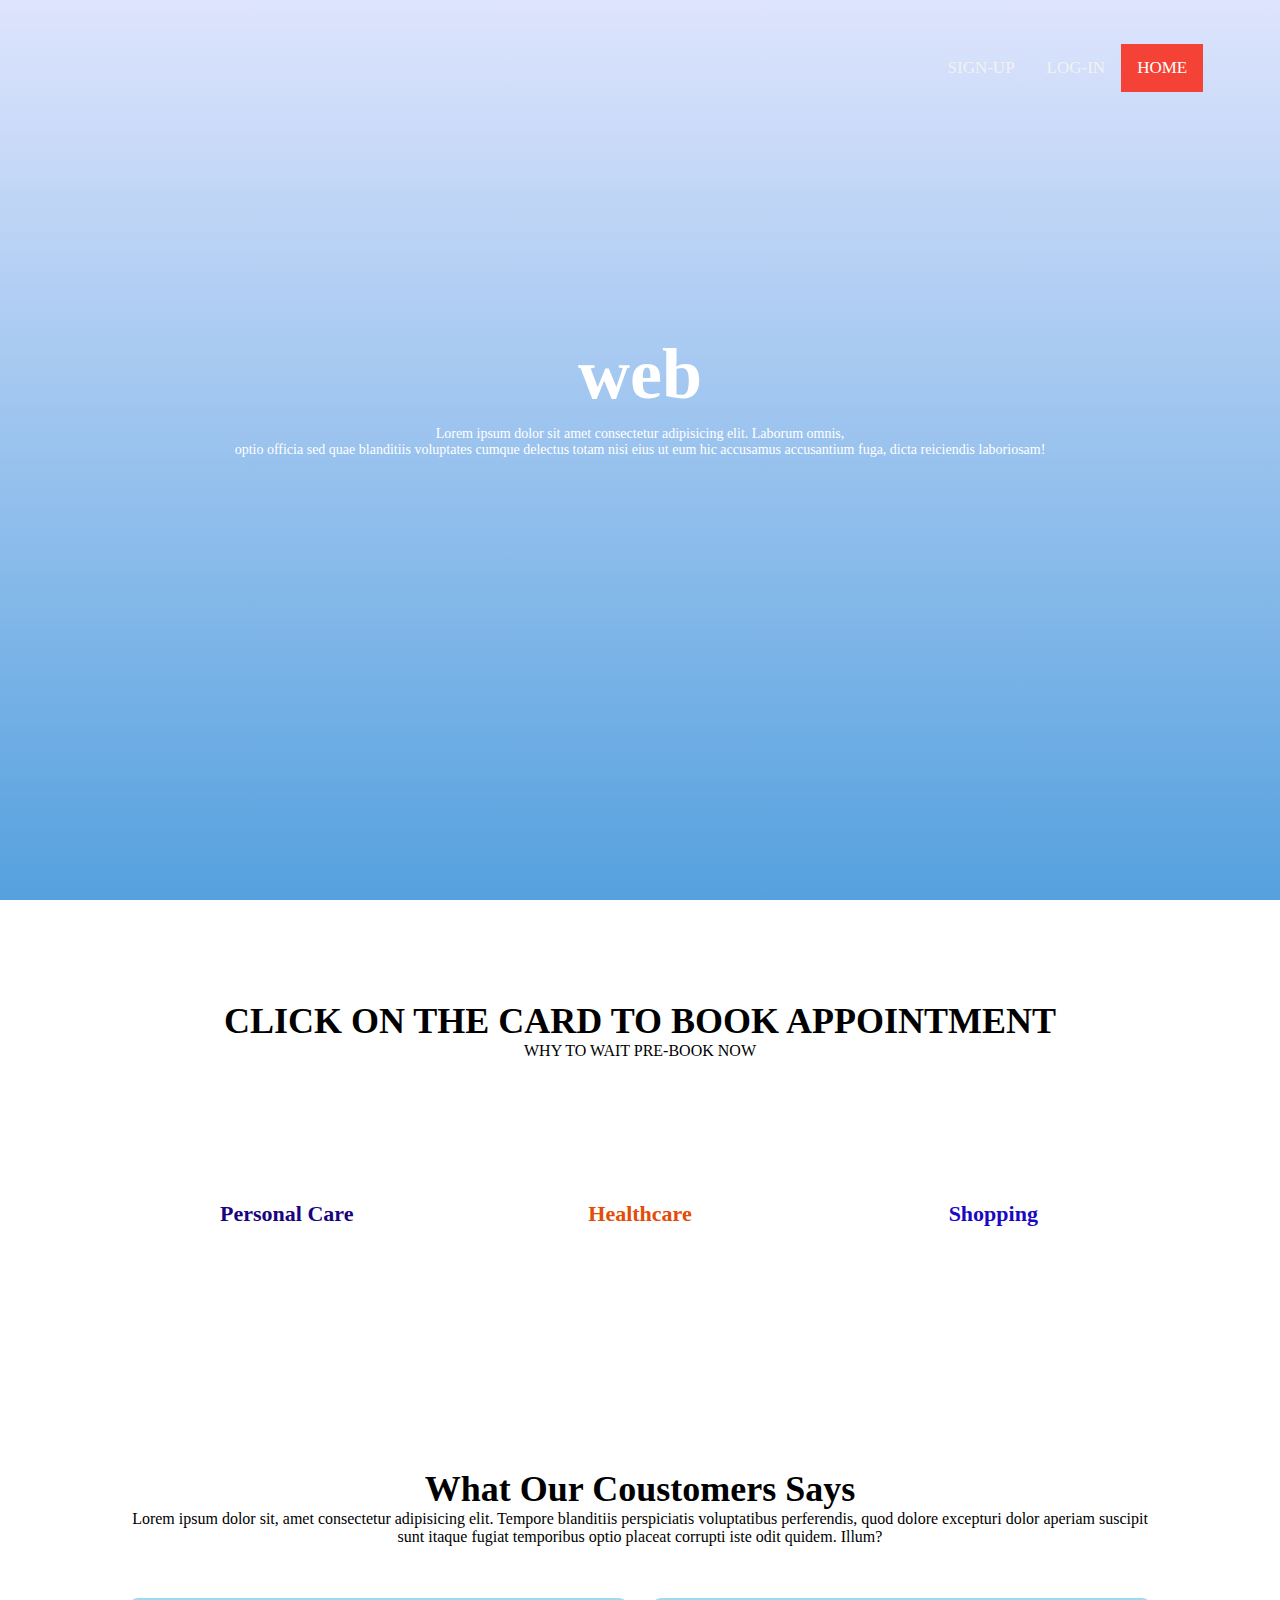
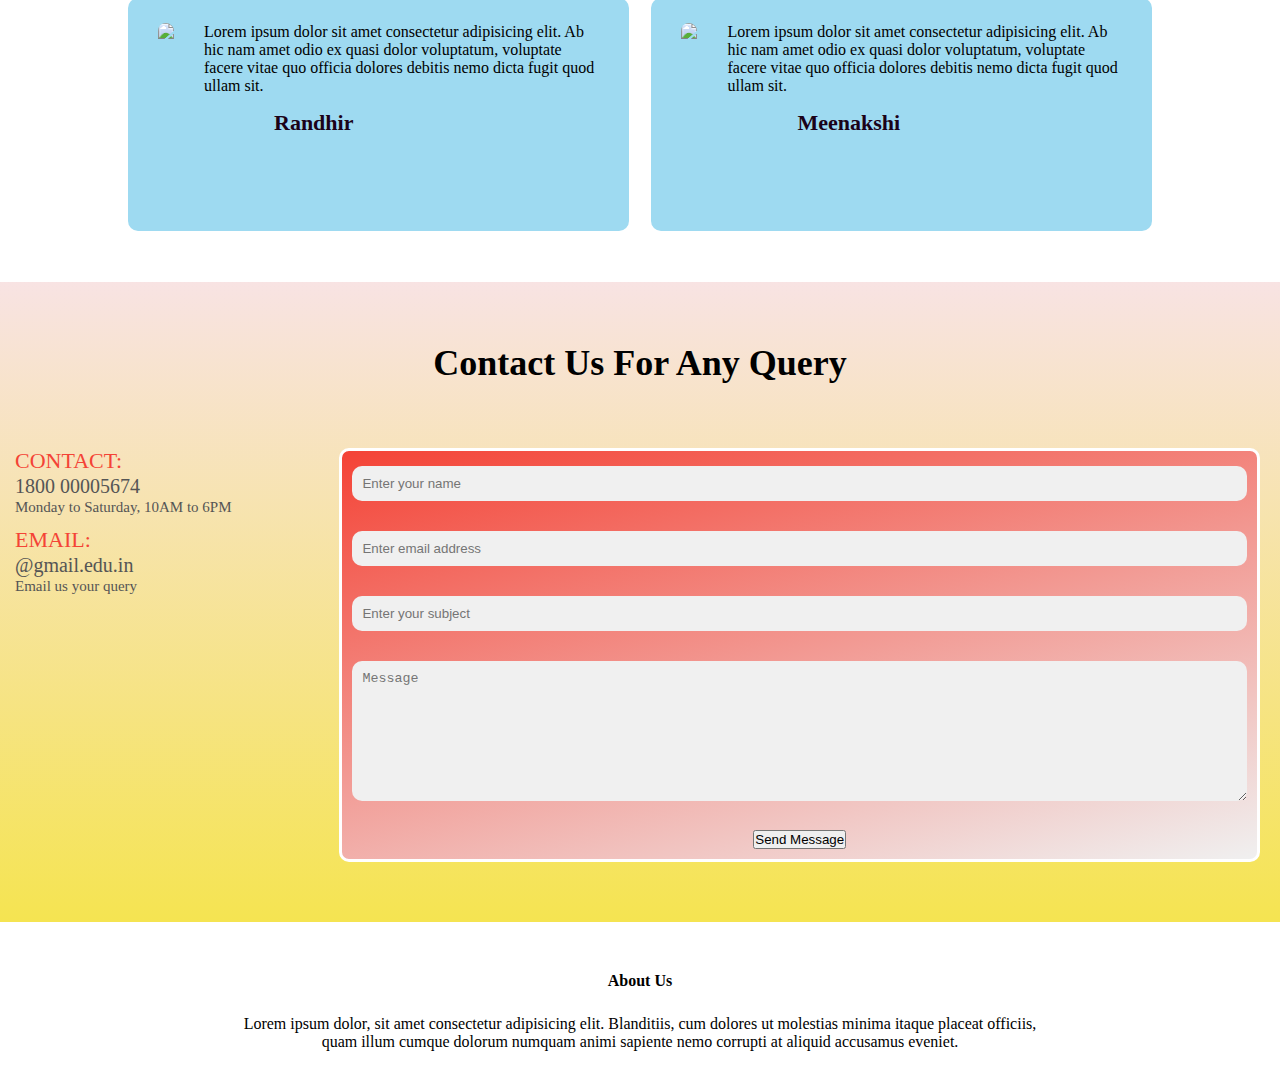
==== index.html @ cc20e6aa "frontend added" ====
<!DOCTYPE html>
<html lang="en">
<head>
    <meta charset="UTF-8">
    <meta http-equiv="X-UA-Compatible" content="IE=edge">
    <meta name="viewport" content="width=device-width, initial-scale=1.0">
    <title>Booking Website</title>
    <link rel="stylesheet" href="style,css">
    <link rel="preconnect" href="https://fonts.gstatics.com">
    <link href="https://fonts.googlepis.com/css2?family=poppins:wght@100;200;300;400;600;700&display=swap" rel="stylesheet">
    
  <style>
      *{
    margin: 0;;
    padding:0;
}
.header{
    min-height:100vh;
    width: 100%;
    background-image: linear-gradient(rgba(208, 217, 252, 0.7),rgba(13, 121, 209, 0.7)),url(https://img.rawpixel.com/s3fs-private/rawpixel_images/website_content/rm218batch4-aum-18.jpg?w=800&dpr=1&fit=default&crop=default&q=65&vib=3&con=3&usm=15&bg=F4F4F3&ixlib=js-2.2.1&s=3c1fa990a02cd07cafd1d52ce5a0fa05);
    background-position: center;
    background-size: 100%;
    background-repeat: no-repeat;
    position: relative;
}
nav{
    display: flex;
    padding: 2% 6%;
    justify-content: space-between;
    align-items: center;
}

.nav-links{
    flex: 1;
    text-align:right ;
}
.nav-links ul li{
    list-style: none;
    display: inline-block;
    padding: 8px 12px;
    position: relative;
}
.nav-links ul li a{
    color: #fff;
    text-decoration: none;
    font-size: 16px;
}
.nav-links ul li::after{
    content:'' ;
    width: 100%;
    height: 2px;
    background:#f44336;
    display: block;
    margin: auto;
    transition: 0.5s;
}
.nav-links ul li:hover::after{
    width: 100%;
}
.text-box{
    width: 100%;
    color: #fff;
    position: absolute;
    top: 37%;
    text-align: center;
}
.text-box h1{
    font-size: 72px;
}
.text-box p{
    margin: 10px 0 40px;
    font-size: 14px;
    color: #fff;
}

/* Add a black background color to the top navigation */
.topnav {
  background-color:transparent;
  overflow: hidden;
}

/* Style the links inside the navigation bar */
.topnav a {
  float: right;
  display: block;
  color: #f2f2f2;
  text-align: center;
  padding: 14px 16px;
  text-decoration: none;
  font-size: 17px;
}

/* Change the color of links on hover */
.topnav a:hover {
  background-color: #f44336;
  color: #fff;
}

/* Add an active class to highlight the current page */
.topnav a.active {
  background-color: #f44336;
  color: white;
}
.menu{
   width: 25px; 
   padding-top: 15px;
}

/* Hide the link that should open and close the topnav on small screens */
.topnav .icon {
  display: none;
}
/* When the screen is less than 600 pixels wide, hide all links, except for the first one ("Home"). Show the link that contains should open and close the topnav (.icon) */
@media screen and (max-width: 600px) {
  .topnav a:not(:first-child) {display: none;}
  .topnav a.icon {
    float: right;
    display: block;
    color: #f2f2f2;
  }
}

/* The "responsive" class is added to the topnav with JavaScript when the user clicks on the icon. This class makes the topnav look good on small screens (display the links vertically instead of horizontally) */
@media screen and (max-width: 600px) {
  .topnav.responsive {position: relative;}
  .topnav.responsive a.icon {
    position: absolute;
    right: 0;
    top: 0;
  }
  .topnav.responsive a {
    float: none;
    display: block;
    text-align: left;
  }
}
/*------services--------*/

.service{
    width: 80%;
    margin: auto;
    text-align: center;
    padding-top: 100px;
}
h1{
    font-size: 36px;
    font-family: 600;
}


.row{
    margin-top: 5%;
    display: flex;
    justify-content: space-between;
}
.service-col{
    flex-basis: 31%;
    background: url(https://img.etimg.com/thumb/msid-67750469,width-650,imgsize-218112,,resizemode-4,quality-100/rose-water-beauty-thinkstoc.jpg);
    background-size: 100%;
    background-repeat: no-repeat;
    border-radius: 10px;
    margin-bottom: 5%;
    padding: 20px 12px;
    box-sizing: border-box;
    transition: 0.5s;
}
.service-col1{
    flex-basis: 31%;
    background: url(https://thumbs.dreamstime.com/b/treatment-clinic-assistance-medicine-services-patient-treatment-clinic-assistance-medicine-services-patient-concept-clinic-118642487.jpg);
    background-size: 100%;
    background-repeat: no-repeat;
    border-radius: 10px;
    margin-bottom: 5%;
    padding: 20px 12px;
    box-sizing: border-box;
    transition: 0.5s;
}

.service-col2{
    flex-basis: 31%;
    background: url(https://www.addictioncenter.com/cdn-cgi/image/width=300,height=300,fit=cover,format=auto,quality=100/app/uploads/2020/01/online_shopping_addiction-scaled.jpeg);
    background-size: 100%;
    background-repeat: no-repeat;
    border-radius: 10px;
    margin-bottom: 5%;
    padding: 20px 12px;
    box-sizing: border-box;
    transition: 0.5s;
}

h3{
    color: rgb(27, 2, 24);
    text-align: center;
    font-size: 22px;
    font-weight: 600;
    margin: 70px 70px;
}
.service-col:hover{
    box-shadow: 0 0 20px 0px rgba(41, 35, 35, 0.918);
}

.service-col1:hover{
    box-shadow: 0 0 20px 0px rgba(41, 35, 35, 0.918);
}

.service-col2:hover{
    box-shadow: 0 0 20px 0px rgba(41, 35, 35, 0.918);
}
@media(max-width:700px){
    .row{
        flex-direction: column;
    }
}

/*---------------testimonials---------*/

.testimonials{
    width: 80%;
    margin: auto;
    padding-top: 100px;
    text-align: center;
}
.testimonials-col{
    flex-basis: 44%;
    border-radius: 10px;
    margin-bottom: 5%;
    text-align: left;
    background: #9edaf1;
    padding: 25px;
    cursor: pointer;
    display: flex;
}
.testimonials-col img{
    height: 40px;
    margin-left: 5px;
    margin-right: 30px;
    border-radius: 50px;
}
.testimonials-col p{
    padding: 0;
}
.testimonials-col h3{
    margin-top: 15px;
    text-align: left;
}

@media(max-width:700px){
    .testimonials-col img{
        margin-left: 0px;
        margin-right: 15px;
    }
}

/*---------call to action------*/

.cta{
    width: 100%;
    background-image: linear-gradient(rgba(245, 215, 215, 0.7),rgb(245, 228, 81)),url();
    background-position: center;
    background-size: cover;
    text-align: center;
    padding: 60px 0;
}

.contact-col{
    flex-basis: 25%;
}
.contact-us div{
    display: flex;
}
.contact-col div p{
    font-size: 15px;
    margin-bottom: 1px;
    color:#555;
    font-weight: 400;
    text-align: left;
    padding-left: 15px;
    padding-bottom: 10px;
}
.contact-col div h5{
    font-size: 20px;
    margin-bottom: 1px;
    color:#555;
    font-weight: 400;
    text-align: left;
    padding-left: 15px;
}
.contact-col div h4{
    font-size: 22px;
    margin-bottom: 1px;
    color:#f44336;
    font-weight: 200;
    text-align: left;
    padding-left: 15px;
}

/*-------comment-box--*/
.contact-col-comment{
    width:70%;
    border: solid #fff;
    border-radius: 10px;
    margin: 0px 20px;
    padding: 0px 10px;
    background: linear-gradient(165deg,#f44336,#f0f0f0);
}

.contact-col-comment input, .contact-col-comment textarea{
    width: 100%;
    padding: 10px;
    margin: 15px 0;
    box-sizing: border-box;
    border: none;
    outline:none;
    background: #f0f0f0;
    border-radius: 10px;
}
.contact-col-comment button{
    margin:10px 0;   
}

@media(max-width:700px){
    .cta h1{
        font-size: 24px;
    }
}
/*------footer-------*/

.footer{
    width: 100%;
    text-align: center;
    padding: 30px 0;
}

.footer h4{
    margin-bottom: 25px;
    margin-top: 20px;
    font-weight: 600;
}
  
</style>

</head>
<body>
    <section class="header">
       <nav>
        <a href="index.html"></a>
          <div class="topnav" id="myTopnav"><br>
            <a href="index.html" class="active">HOME</a>
            <a href="log.html">LOG-IN</a>
            <a href="sign.html">SIGN-UP</a>
        
            <a href="javascript:void(0);" class="icon" onclick="myFunction()">
                <img class="menu" src="https://static.vecteezy.com/system/resources/previews/000/572/119/non_2x/menu-icon-vector.jpg">  
            </a>
            
            
          </div>
        </nav>
        
        <div class="text-box">
            <h1>web</h1>
            <p>Lorem ipsum dolor sit amet consectetur adipisicing elit. Laborum omnis,
                <br> optio officia sed quae blanditiis voluptates cumque delectus totam nisi eius ut eum hic accusamus accusantium fuga, dicta reiciendis laboriosam!</p>
            
        </div>
    </section>

    <!-----services------>
    <section class="service">
        <h1>CLICK ON THE CARD TO BOOK APPOINTMENT</h1>
        <p>WHY TO WAIT PRE-BOOK NOW </p>
<div class="row">
<div class="service-col">
<h3 style="color: #1a0380;">Personal Care</h3>

</div>

<div class="service-col1">
    <h3 style="color: rgb(226, 77, 7);">Healthcare</h3>
    
    </div>

        <div class="service-col2">
            <h3 style="color: rgb(27, 9, 194);">Shopping</h3>
            
        </div>
    </section>

    <!--------testimonials------->
    <section class="testimonials">
        <h1>What Our Coustomers Says</h1>
        <p>Lorem ipsum dolor sit, amet consectetur adipisicing elit. Tempore blanditiis perspiciatis voluptatibus perferendis, quod dolore excepturi dolor aperiam suscipit sunt itaque fugiat temporibus optio placeat corrupti iste odit quidem. Illum?</p>

        <div class="row">
            <div class="testimonials-col">
                <img src="https://www.socialsciencespace.com/wp-content/uploads/student-3500990_960_720_opt.jpg">
               <div> 
                   <p>Lorem ipsum dolor sit amet consectetur adipisicing elit. Ab hic nam amet odio ex quasi dolor voluptatum, voluptate facere vitae quo officia dolores debitis nemo dicta fugit quod ullam sit.</p>
                   <h3>Randhir</h3>
               </div>
            </div>

            <div class="testimonials-col">
                <img src="https://www.socialsciencespace.com/wp-content/uploads/student-3500990_960_720_opt.jpg">
               <div> 
                   <p>Lorem ipsum dolor sit amet consectetur adipisicing elit. Ab hic nam amet odio ex quasi dolor voluptatum, voluptate facere vitae quo officia dolores debitis nemo dicta fugit quod ullam sit.</p>
                   <h3>Meenakshi</h3>
               </div>
            </div>
        </div> 
    </section>

    <!------------contact to---------->

    <section class="cta">
        <h1>Contact Us For Any Query</h1>
        <div class="row">
            <div class="contact-col">
                <div>
                   
                        <span>
                            <h4>CONTACT:</h4>
                            <h5>1800 00005674</h5>
                            <p>Monday to Saturday, 10AM to 6PM</p>
                        </span>
                </div>
                <div>
                   
                        <span>
                            <h4>EMAIL:</h4>
                            <h5>@gmail.edu.in</h5>
                            <p>Email us your query</p>
                        </span>
                </div>
            </div>
            <div class="contact-col-comment">
                <form action="formhandeler.php" method="post">
                    <input type="text" name="name" placeholder="Enter your name" required>
                    <input type="email" name="email" placeholder="Enter email address" required>
                    <input type="text" name="subject" placeholder="Enter your subject" required>
                    <textarea rows="8" name="message" placeholder="Message" required></textarea>
                    <button type="submit" class="hero-btn red-btn"> Send Message</button>
                </form>
            </div>
        </div>
    </section>


    <!------footer------->

    <section class="footer">
        <h4>About Us</h4>
        <p>Lorem ipsum dolor, sit amet consectetur adipisicing elit. Blanditiis, cum dolores ut molestias minima itaque placeat officiis,<br> quam illum cumque dolorum numquam animi sapiente nemo corrupti at aliquid accusamus eveniet.</p>
    
    </section>

    

    <!-------javaScript for Toggle menu------->
    <script>
        /* Toggle between adding and removing the "responsive" class to topnav when the user clicks on the icon */
function myFunction() {
  var x = document.getElementById("myTopnav");
  if (x.className === "topnav") {
    x.className += " responsive";
  } else {  
    x.className = "topnav";
  }
}
    </script>
</body>
</html>
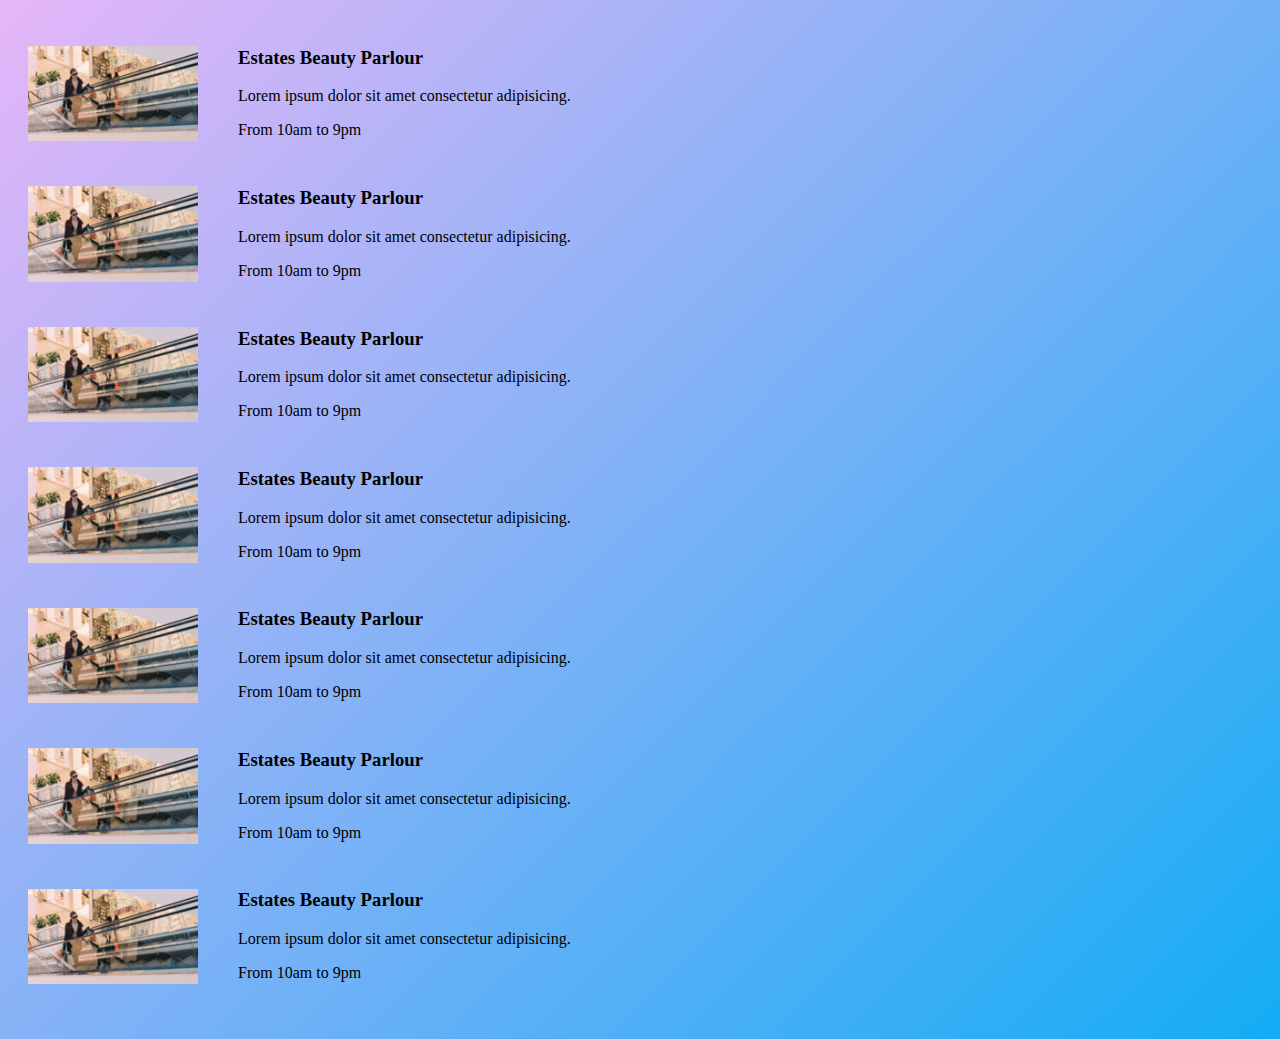
==== commit ad615895: "cards added" ====
--- a/index.html
+++ b/index.html
@@ -1,472 +1,75 @@
 <!DOCTYPE html>
 <html lang="en">
+
 <head>
     <meta charset="UTF-8">
     <meta http-equiv="X-UA-Compatible" content="IE=edge">
     <meta name="viewport" content="width=device-width, initial-scale=1.0">
-    <title>Booking Website</title>
-    <link rel="stylesheet" href="style,css">
-    <link rel="preconnect" href="https://fonts.gstatics.com">
-    <link href="https://fonts.googlepis.com/css2?family=poppins:wght@100;200;300;400;600;700&display=swap" rel="stylesheet">
-    
-  <style>
-      *{
-    margin: 0;;
-    padding:0;
-}
-.header{
-    min-height:100vh;
-    width: 100%;
-    background-image: linear-gradient(rgba(208, 217, 252, 0.7),rgba(13, 121, 209, 0.7)),url(https://img.rawpixel.com/s3fs-private/rawpixel_images/website_content/rm218batch4-aum-18.jpg?w=800&dpr=1&fit=default&crop=default&q=65&vib=3&con=3&usm=15&bg=F4F4F3&ixlib=js-2.2.1&s=3c1fa990a02cd07cafd1d52ce5a0fa05);
-    background-position: center;
-    background-size: 100%;
-    background-repeat: no-repeat;
-    position: relative;
-}
-nav{
-    display: flex;
-    padding: 2% 6%;
-    justify-content: space-between;
-    align-items: center;
-}
+    <title>Document</title>
+    <link rel="stylesheet" href="style.css">
+</head>
 
-.nav-links{
-    flex: 1;
-    text-align:right ;
-}
-.nav-links ul li{
-    list-style: none;
-    display: inline-block;
-    padding: 8px 12px;
-    position: relative;
-}
-.nav-links ul li a{
-    color: #fff;
-    text-decoration: none;
-    font-size: 16px;
-}
-.nav-links ul li::after{
-    content:'' ;
-    width: 100%;
-    height: 2px;
-    background:#f44336;
-    display: block;
-    margin: auto;
-    transition: 0.5s;
-}
-.nav-links ul li:hover::after{
-    width: 100%;
-}
-.text-box{
-    width: 100%;
-    color: #fff;
-    position: absolute;
-    top: 37%;
-    text-align: center;
-}
-.text-box h1{
-    font-size: 72px;
-}
-.text-box p{
-    margin: 10px 0 40px;
-    font-size: 14px;
-    color: #fff;
-}
+<body>
+    <div class="list">
 
-/* Add a black background color to the top navigation */
-.topnav {
-  background-color:transparent;
-  overflow: hidden;
-}
-
-/* Style the links inside the navigation bar */
-.topnav a {
-  float: right;
-  display: block;
-  color: #f2f2f2;
-  text-align: center;
-  padding: 14px 16px;
-  text-decoration: none;
-  font-size: 17px;
-}
-
-/* Change the color of links on hover */
-.topnav a:hover {
-  background-color: #f44336;
-  color: #fff;
-}
-
-/* Add an active class to highlight the current page */
-.topnav a.active {
-  background-color: #f44336;
-  color: white;
-}
-.menu{
-   width: 25px; 
-   padding-top: 15px;
-}
-
-/* Hide the link that should open and close the topnav on small screens */
-.topnav .icon {
-  display: none;
-}
-/* When the screen is less than 600 pixels wide, hide all links, except for the first one ("Home"). Show the link that contains should open and close the topnav (.icon) */
-@media screen and (max-width: 600px) {
-  .topnav a:not(:first-child) {display: none;}
-  .topnav a.icon {
-    float: right;
-    display: block;
-    color: #f2f2f2;
-  }
-}
-
-/* The "responsive" class is added to the topnav with JavaScript when the user clicks on the icon. This class makes the topnav look good on small screens (display the links vertically instead of horizontally) */
-@media screen and (max-width: 600px) {
-  .topnav.responsive {position: relative;}
-  .topnav.responsive a.icon {
-    position: absolute;
-    right: 0;
-    top: 0;
-  }
-  .topnav.responsive a {
-    float: none;
-    display: block;
-    text-align: left;
-  }
-}
-/*------services--------*/
-
-.service{
-    width: 80%;
-    margin: auto;
-    text-align: center;
-    padding-top: 100px;
-}
-h1{
-    font-size: 36px;
-    font-family: 600;
-}
-
-
-.row{
-    margin-top: 5%;
-    display: flex;
-    justify-content: space-between;
-}
-.service-col{
-    flex-basis: 31%;
-    background: url(https://img.etimg.com/thumb/msid-67750469,width-650,imgsize-218112,,resizemode-4,quality-100/rose-water-beauty-thinkstoc.jpg);
-    background-size: 100%;
-    background-repeat: no-repeat;
-    border-radius: 10px;
-    margin-bottom: 5%;
-    padding: 20px 12px;
-    box-sizing: border-box;
-    transition: 0.5s;
-}
-.service-col1{
-    flex-basis: 31%;
-    background: url(https://thumbs.dreamstime.com/b/treatment-clinic-assistance-medicine-services-patient-treatment-clinic-assistance-medicine-services-patient-concept-clinic-118642487.jpg);
-    background-size: 100%;
-    background-repeat: no-repeat;
-    border-radius: 10px;
-    margin-bottom: 5%;
-    padding: 20px 12px;
-    box-sizing: border-box;
-    transition: 0.5s;
-}
-
-.service-col2{
-    flex-basis: 31%;
-    background: url(https://www.addictioncenter.com/cdn-cgi/image/width=300,height=300,fit=cover,format=auto,quality=100/app/uploads/2020/01/online_shopping_addiction-scaled.jpeg);
-    background-size: 100%;
-    background-repeat: no-repeat;
-    border-radius: 10px;
-    margin-bottom: 5%;
-    padding: 20px 12px;
-    box-sizing: border-box;
-    transition: 0.5s;
-}
-
-h3{
-    color: rgb(27, 2, 24);
-    text-align: center;
-    font-size: 22px;
-    font-weight: 600;
-    margin: 70px 70px;
-}
-.service-col:hover{
-    box-shadow: 0 0 20px 0px rgba(41, 35, 35, 0.918);
-}
-
-.service-col1:hover{
-    box-shadow: 0 0 20px 0px rgba(41, 35, 35, 0.918);
-}
-
-.service-col2:hover{
-    box-shadow: 0 0 20px 0px rgba(41, 35, 35, 0.918);
-}
-@media(max-width:700px){
-    .row{
-        flex-direction: column;
-    }
-}
-
-/*---------------testimonials---------*/
-
-.testimonials{
-    width: 80%;
-    margin: auto;
-    padding-top: 100px;
-    text-align: center;
-}
-.testimonials-col{
-    flex-basis: 44%;
-    border-radius: 10px;
-    margin-bottom: 5%;
-    text-align: left;
-    background: #9edaf1;
-    padding: 25px;
-    cursor: pointer;
-    display: flex;
-}
-.testimonials-col img{
-    height: 40px;
-    margin-left: 5px;
-    margin-right: 30px;
-    border-radius: 50px;
-}
-.testimonials-col p{
-    padding: 0;
-}
-.testimonials-col h3{
-    margin-top: 15px;
-    text-align: left;
-}
-
-@media(max-width:700px){
-    .testimonials-col img{
-        margin-left: 0px;
-        margin-right: 15px;
-    }
-}
-
-/*---------call to action------*/
-
-.cta{
-    width: 100%;
-    background-image: linear-gradient(rgba(245, 215, 215, 0.7),rgb(245, 228, 81)),url();
-    background-position: center;
-    background-size: cover;
-    text-align: center;
-    padding: 60px 0;
-}
-
-.contact-col{
-    flex-basis: 25%;
-}
-.contact-us div{
-    display: flex;
-}
-.contact-col div p{
-    font-size: 15px;
-    margin-bottom: 1px;
-    color:#555;
-    font-weight: 400;
-    text-align: left;
-    padding-left: 15px;
-    padding-bottom: 10px;
-}
-.contact-col div h5{
-    font-size: 20px;
-    margin-bottom: 1px;
-    color:#555;
-    font-weight: 400;
-    text-align: left;
-    padding-left: 15px;
-}
-.contact-col div h4{
-    font-size: 22px;
-    margin-bottom: 1px;
-    color:#f44336;
-    font-weight: 200;
-    text-align: left;
-    padding-left: 15px;
-}
-
-/*-------comment-box--*/
-.contact-col-comment{
-    width:70%;
-    border: solid #fff;
-    border-radius: 10px;
-    margin: 0px 20px;
-    padding: 0px 10px;
-    background: linear-gradient(165deg,#f44336,#f0f0f0);
-}
-
-.contact-col-comment input, .contact-col-comment textarea{
-    width: 100%;
-    padding: 10px;
-    margin: 15px 0;
-    box-sizing: border-box;
-    border: none;
-    outline:none;
-    background: #f0f0f0;
-    border-radius: 10px;
-}
-.contact-col-comment button{
-    margin:10px 0;   
-}
-
-@media(max-width:700px){
-    .cta h1{
-        font-size: 24px;
-    }
-}
-/*------footer-------*/
-
-.footer{
-    width: 100%;
-    text-align: center;
-    padding: 30px 0;
-}
-
-.footer h4{
-    margin-bottom: 25px;
-    margin-top: 20px;
-    font-weight: 600;
-}
-  
-</style>
-
-</head>
-<body>
-    <section class="header">
-       <nav>
-        <a href="index.html"></a>
-          <div class="topnav" id="myTopnav"><br>
-            <a href="index.html" class="active">HOME</a>
-            <a href="log.html">LOG-IN</a>
-            <a href="sign.html">SIGN-UP</a>
-        
-            <a href="javascript:void(0);" class="icon" onclick="myFunction()">
-                <img class="menu" src="https://static.vecteezy.com/system/resources/previews/000/572/119/non_2x/menu-icon-vector.jpg">  
-            </a>
-            
-            
-          </div>
-        </nav>
-        
-        <div class="text-box">
-            <h1>web</h1>
-            <p>Lorem ipsum dolor sit amet consectetur adipisicing elit. Laborum omnis,
-                <br> optio officia sed quae blanditiis voluptates cumque delectus totam nisi eius ut eum hic accusamus accusantium fuga, dicta reiciendis laboriosam!</p>
-            
-        </div>
-    </section>
-
-    <!-----services------>
-    <section class="service">
-        <h1>CLICK ON THE CARD TO BOOK APPOINTMENT</h1>
-        <p>WHY TO WAIT PRE-BOOK NOW </p>
-<div class="row">
-<div class="service-col">
-<h3 style="color: #1a0380;">Personal Care</h3>
-
-</div>
-
-<div class="service-col1">
-    <h3 style="color: rgb(226, 77, 7);">Healthcare</h3>
-    
-    </div>
-
-        <div class="service-col2">
-            <h3 style="color: rgb(27, 9, 194);">Shopping</h3>
-            
-        </div>
-    </section>
-
-    <!--------testimonials------->
-    <section class="testimonials">
-        <h1>What Our Coustomers Says</h1>
-        <p>Lorem ipsum dolor sit, amet consectetur adipisicing elit. Tempore blanditiis perspiciatis voluptatibus perferendis, quod dolore excepturi dolor aperiam suscipit sunt itaque fugiat temporibus optio placeat corrupti iste odit quidem. Illum?</p>
-
-        <div class="row">
-            <div class="testimonials-col">
-                <img src="https://www.socialsciencespace.com/wp-content/uploads/student-3500990_960_720_opt.jpg">
-               <div> 
-                   <p>Lorem ipsum dolor sit amet consectetur adipisicing elit. Ab hic nam amet odio ex quasi dolor voluptatum, voluptate facere vitae quo officia dolores debitis nemo dicta fugit quod ullam sit.</p>
-                   <h3>Randhir</h3>
-               </div>
-            </div>
-
-            <div class="testimonials-col">
-                <img src="https://www.socialsciencespace.com/wp-content/uploads/student-3500990_960_720_opt.jpg">
-               <div> 
-                   <p>Lorem ipsum dolor sit amet consectetur adipisicing elit. Ab hic nam amet odio ex quasi dolor voluptatum, voluptate facere vitae quo officia dolores debitis nemo dicta fugit quod ullam sit.</p>
-                   <h3>Meenakshi</h3>
-               </div>
-            </div>
-        </div> 
-    </section>
-
-    <!------------contact to---------->
-
-    <section class="cta">
-        <h1>Contact Us For Any Query</h1>
-        <div class="row">
-            <div class="contact-col">
-                <div>
-                   
-                        <span>
-                            <h4>CONTACT:</h4>
-                            <h5>1800 00005674</h5>
-                            <p>Monday to Saturday, 10AM to 6PM</p>
-                        </span>
-                </div>
-                <div>
-                   
-                        <span>
-                            <h4>EMAIL:</h4>
-                            <h5>@gmail.edu.in</h5>
-                            <p>Email us your query</p>
-                        </span>
-                </div>
-            </div>
-            <div class="contact-col-comment">
-                <form action="formhandeler.php" method="post">
-                    <input type="text" name="name" placeholder="Enter your name" required>
-                    <input type="email" name="email" placeholder="Enter email address" required>
-                    <input type="text" name="subject" placeholder="Enter your subject" required>
-                    <textarea rows="8" name="message" placeholder="Message" required></textarea>
-                    <button type="submit" class="hero-btn red-btn"> Send Message</button>
-                </form>
+        <div class="shops">
+            <a href="bookSlot.html" class="shop-img"><img src="img/shop.jpg"></a>
+            <div class="shop-info">
+                <a href=""><h3>Estates Beauty Parlour</h3></a>
+                <p>Lorem ipsum dolor sit amet consectetur adipisicing.</p>
+                <p>From 10am to 9pm</p>
             </div>
         </div>
-    </section>
+        <div class="shops">
+            <a href="bookSlot.html" class="shop-img"><img src="img/shop.jpg"></a>
+            <div class="shop-info">
+                <a href=""><h3>Estates Beauty Parlour</h3></a>
+                <p>Lorem ipsum dolor sit amet consectetur adipisicing.</p>
+                <p>From 10am to 9pm</p>
+            </div>
+        </div>
+        <div class="shops">
+            <a href="bookSlot.html" class="shop-img"><img src="img/shop.jpg"></a>
+            <div class="shop-info">
+                <a href=""><h3>Estates Beauty Parlour</h3></a>
+                <p>Lorem ipsum dolor sit amet consectetur adipisicing.</p>
+                <p>From 10am to 9pm</p>
+            </div>
+        </div>
+        <div class="shops">
+            <a href="bookSlot.html" class="shop-img"><img src="img/shop.jpg"></a>
+            <div class="shop-info">
+                <a href=""><h3>Estates Beauty Parlour</h3></a>
+                <p>Lorem ipsum dolor sit amet consectetur adipisicing.</p>
+                <p>From 10am to 9pm</p>
+            </div>
+        </div>
+        <div class="shops">
+            <a href="bookSlot.html" class="shop-img"><img src="img/shop.jpg"></a>
+            <div class="shop-info">
+                <a href=""><h3>Estates Beauty Parlour</h3></a>
+                <p>Lorem ipsum dolor sit amet consectetur adipisicing.</p>
+                <p>From 10am to 9pm</p>
+            </div>
+        </div>
+        <div class="shops">
+            <a href="bookSlot.html" class="shop-img"><img src="img/shop.jpg"></a>
+            <div class="shop-info">
+                <a href=""><h3>Estates Beauty Parlour</h3></a>
+                <p>Lorem ipsum dolor sit amet consectetur adipisicing.</p>
+                <p>From 10am to 9pm</p>
+            </div>
+        </div>
+        <div class="shops">
+            <a href="bookSlot.html" class="shop-img"><img src="img/shop.jpg"></a>
+            <div class="shop-info">
+                <a href=""><h3>Estates Beauty Parlour</h3></a>
+                <p>Lorem ipsum dolor sit amet consectetur adipisicing.</p>
+                <p>From 10am to 9pm</p>
+            </div>
+        </div>
 
+    </div>
+</body>
 
-    <!------footer------->
-
-    <section class="footer">
-        <h4>About Us</h4>
-        <p>Lorem ipsum dolor, sit amet consectetur adipisicing elit. Blanditiis, cum dolores ut molestias minima itaque placeat officiis,<br> quam illum cumque dolorum numquam animi sapiente nemo corrupti at aliquid accusamus eveniet.</p>
-    
-    </section>
-
-    
-
-    <!-------javaScript for Toggle menu------->
-    <script>
-        /* Toggle between adding and removing the "responsive" class to topnav when the user clicks on the icon */
-function myFunction() {
-  var x = document.getElementById("myTopnav");
-  if (x.className === "topnav") {
-    x.className += " responsive";
-  } else {  
-    x.className = "topnav";
-  }
-}
-    </script>
-</body>
 </html>--- a/style.css
+++ b/style.css
@@ -0,0 +1,23 @@
+body{
+    background: linear-gradient(135deg, rgb(229, 182, 248), rgb(19, 173, 245));
+    padding: 20px;
+}
+
+.shops{
+    display: flex;
+}
+
+.shops img{
+    width: 170px;
+    margin-top: 18px;
+}
+
+.shop-info{
+    margin-left: 40px;
+    margin-bottom: 13px;
+}
+
+.shop-info a{
+    color: black;
+    text-decoration: none;
+}
